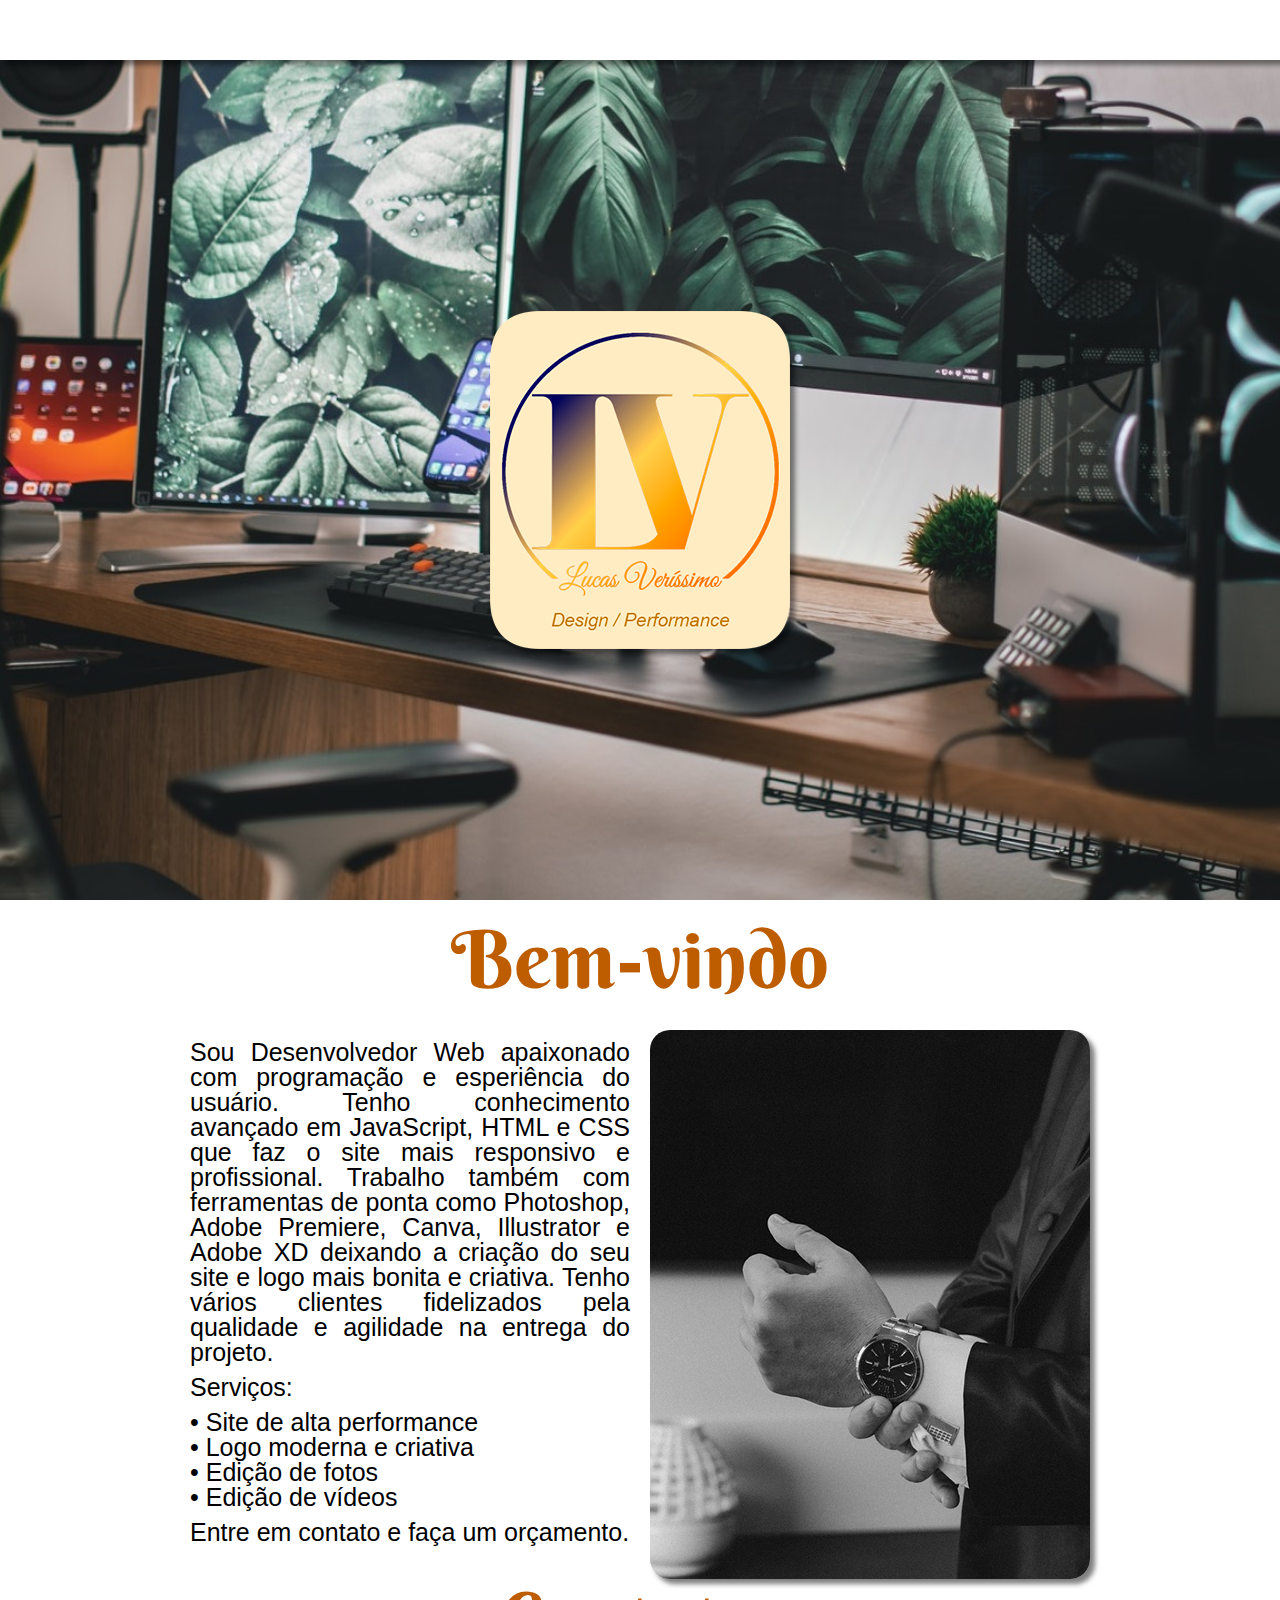
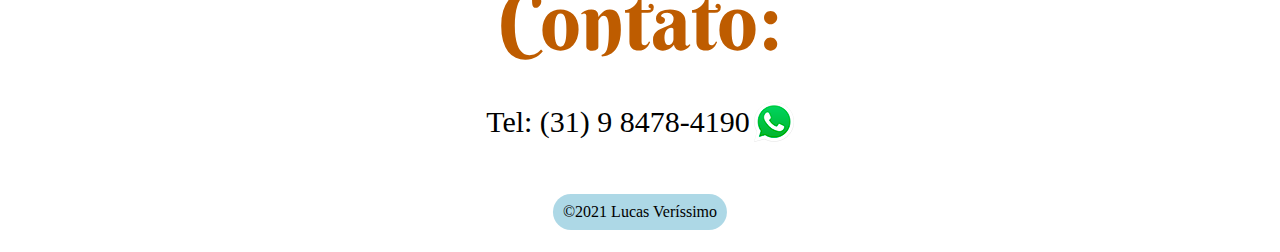
==== index.html @ 3d97fd0a "Update index.html" ====
<!DOCTYPE html>
<html lang="pt-br">
<head>
    <meta charset="UTF-8">
    <meta http-equiv="X-UA-Compatible" content="IE=edge">
    <meta name="viewport" content="width=device-width, initial-scale=1.0">
    <link rel="stylesheet" href="styles/reset.css">
    <link rel="stylesheet" href="styles/style.css">
    <link rel="shortcut icon" href="img/favicon.ico" type="image/x-icon">
    
    <title>Lucas Veríssimo</title>
</head>
<body>
    <header>
    </header>
    <main>
        <picture id="home">
            <img src="img/logo_home.png" alt="logo" class="vertical-align" id="logo-home">
        </picture>
        <div id="page">
            <div id="text-page">
                <h2 class="berkshire">Bem-vindo</h2>
                <section id="sobre-mim">
                    <p>
                        Sou Desenvolvedor Web apaixonado com programação e esperiência do usuário. Tenho conhecimento avançado em JavaScript, HTML e CSS que faz o site mais responsivo e profissional. Trabalho também com ferramentas de ponta como Photoshop, Adobe Premiere, Canva, Illustrator e Adobe XD deixando a criação do seu site e logo mais bonita e criativa. Tenho vários clientes fidelizados pela qualidade e agilidade na entrega do projeto.
                    </p>
                    <p>
                        Serviços:
                    </p>
                    <ul>
                        <li>Site de alta performance</li>
                        <li>Logo moderna e criativa</li>
                        <li>Edição de fotos</li>
                        <li>Edição de vídeos</li>
                    </ul>
                    <p>Entre em contato e faça um orçamento.</p>
                </section>
                <img src="img/terno.png" alt="terno" id="minha-foto">
                <h2 class="berkshire">Contato:</h2>
                <section id="whatsapp" onclick="clicou()">
                    <h2 id="telefone" class="contato">Tel: (31) 9 8478-4190</h2>
                    <img src="img/whatsapp.png" alt="Simbolo do Whatsapp" id="img_whatsapp">
                </section>
            </div>
        </div>
    </main>
    <footer>
        <section id="rodape">
            &copy;2021 Lucas Veríssimo
        </section>
    </footer>
    <script src="scripts/script.js"></script>
</body>
</html>
---- styles/style.css ----
@charset "UTF-8";

@font-face {
    font-family: "Berkshire-Swash";
    src: url(../fonts/BerkshireSwash-Regular.ttf);
}


body {
    background-image: url("../img/background.jpg");
    background-attachment: fixed;
    background-position: center;
    background-repeat: no-repeat;
    background-size: cover;
}

header {
    background-color: white;
    width: 100%;
    min-height: 60px;
    box-shadow: 5px 5px 5px rgba(0, 0, 0, 0.438);
}

#home {
    display: block;
    max-width: 100%;
    text-align: center;
}

.vertical-align {
    position: relative;
    top: 50%;
    transform: translateY(-50%);
}

img#logo-home {
    border-radius: 41px;
    box-shadow: 5px 5px 5px rgba(0, 0, 0, 0.479);
    max-width: 100%;
}

div#page {
    background-image: url("../img/fundo_text-page.png");
    background-attachment: fixed;
    background-position: center;
    background-repeat: no-repeat;
    background-size: cover;
    padding: 20px;
}

div#text-page {
    max-width: 900px;
    margin: auto;
    text-align: center;
}

h2.berkshire {
    font-family: Berkshire-Swash;
    color: #BE5C00;
    font-size: 80px;
    margin-bottom: 30px;
}

#sobre-mim {
    max-width: 440px;
    display: inline-block;
    vertical-align: top;
    margin-bottom: 20px;
}

p, ul {
    margin-top: 10px;
    font-family: Arial, Helvetica, sans-serif;
    font-size: 25px;
    text-align: justify;
}

li::before {content: "• "; color:black}

#minha-foto {
    display: inline-block;
    margin-left: 16px;
    border-radius: 20px;
    box-shadow: 5px 5px 5px rgba(0, 0, 0, 0.500);
}


.contato {
    font-size: 30px;
}

#whatsapp {
    padding: 10px;
    display: inline-block;
    margin: auto;
    border-radius: 20px;
}

#whatsapp:hover {
    background-color: lightgreen;
    cursor: pointer;
}

#telefone, #img_whatsapp {
    display: inline-block;
    vertical-align: middle;
}

footer {
    height: 80px;
    position: relative;
}

#rodape {
    background-color: lightblue;
    position: absolute;
    top: 50%;
    left: 50%;
    margin-right: -50%;
    transform: translate(-50%, -50%);
    padding: 10px;
    border-radius: 30px;
}
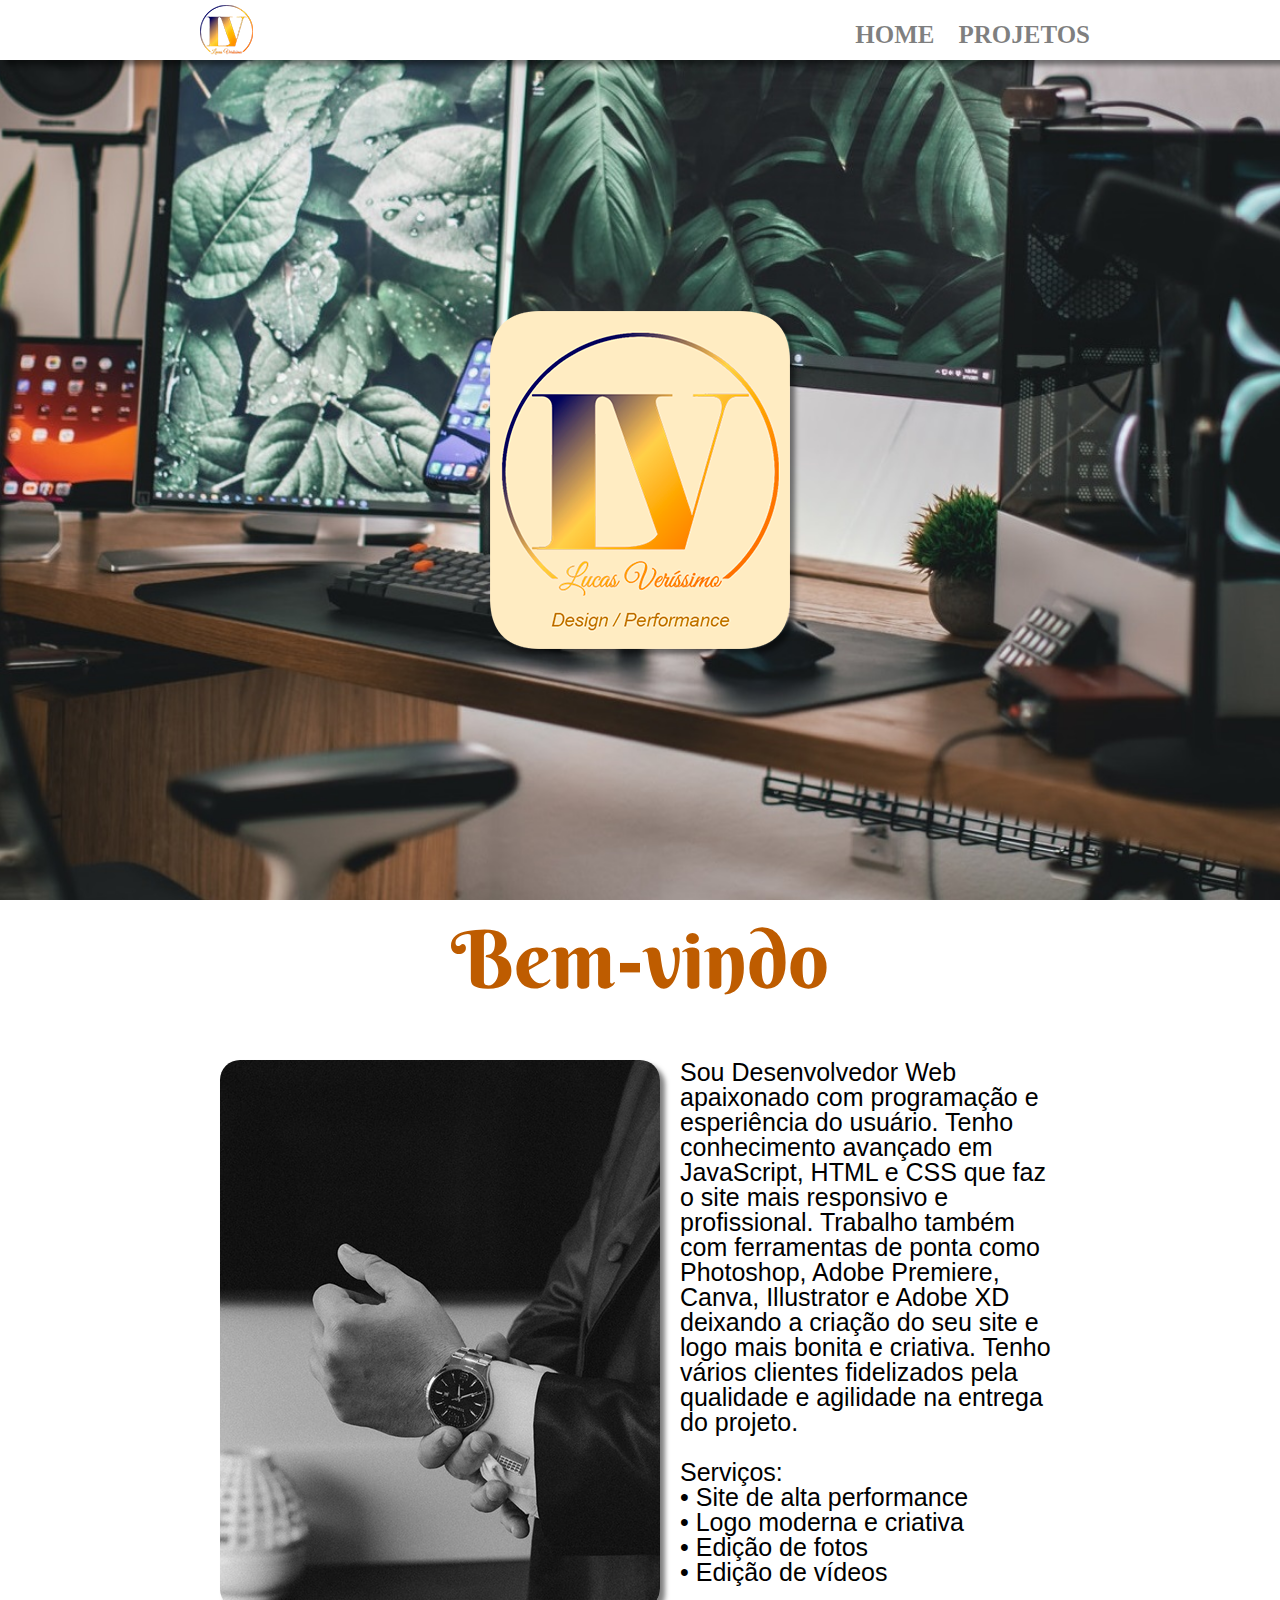
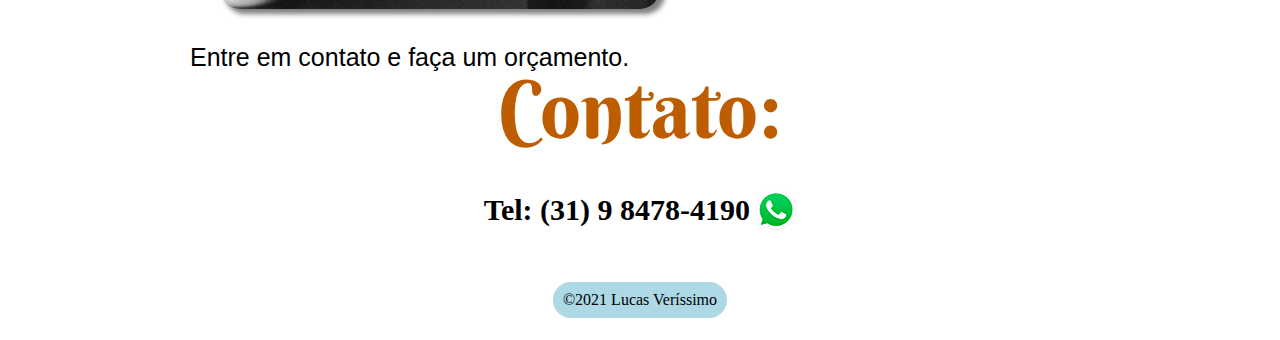
==== commit ce445bc8: "Update Header" ====
--- a/index.html
+++ b/index.html
@@ -7,40 +7,51 @@
     <link rel="stylesheet" href="styles/reset.css">
     <link rel="stylesheet" href="styles/style.css">
     <link rel="shortcut icon" href="img/favicon.ico" type="image/x-icon">
-    
     <title>Lucas Veríssimo</title>
 </head>
 <body>
     <header>
+        <div class="caixa">
+            <img src="img/logo-pq.png" alt="logo" id="logo-header">
+            <nav>
+                <a href="#">HOME</a>
+                <a href="#">PROJETOS</a>
+            </nav>
+        </div>
     </header>
     <main>
-        <picture id="home">
-            <img src="img/logo_home.png" alt="logo" class="vertical-align" id="logo-home">
-        </picture>
+        <section id="home">
+            <img src="img/logo.png" alt="logo" class="vertical-align" id="logo">
+        </section>
         <div id="page">
             <div id="text-page">
                 <h2 class="berkshire">Bem-vindo</h2>
                 <section id="sobre-mim">
-                    <p>
-                        Sou Desenvolvedor Web apaixonado com programação e esperiência do usuário. Tenho conhecimento avançado em JavaScript, HTML e CSS que faz o site mais responsivo e profissional. Trabalho também com ferramentas de ponta como Photoshop, Adobe Premiere, Canva, Illustrator e Adobe XD deixando a criação do seu site e logo mais bonita e criativa. Tenho vários clientes fidelizados pela qualidade e agilidade na entrega do projeto.
-                    </p>
-                    <p>
-                        Serviços:
-                    </p>
-                    <ul>
-                        <li>Site de alta performance</li>
-                        <li>Logo moderna e criativa</li>
-                        <li>Edição de fotos</li>
-                        <li>Edição de vídeos</li>
-                    </ul>
-                    <p>Entre em contato e faça um orçamento.</p>
+                    <img src="img/terno.png" alt="terno" id="img-sobre-mim">
+                    <section id="txt-sobre-mim">
+                        <p>
+                            Sou Desenvolvedor Web apaixonado com programação e esperiência do usuário. Tenho conhecimento avançado em JavaScript, HTML e CSS que faz o site mais responsivo e profissional. Trabalho também com ferramentas de ponta como Photoshop, Adobe Premiere, Canva, Illustrator e Adobe XD deixando a criação do seu site e logo mais bonita e criativa. Tenho vários clientes fidelizados pela qualidade e agilidade na entrega do projeto.
+                        </p>
+                        <p><br>
+                            Serviços:
+                        </p>
+                        <ul>
+                            <li>Site de alta performance</li>
+                            <li>Logo moderna e criativa</li>
+                            <li>Edição de fotos</li>
+                            <li>Edição de vídeos</li>
+                        </ul>
+                    </section>
                 </section>
-                <img src="img/terno.png" alt="terno" id="minha-foto">
+                
+                <p>Entre em contato e faça um orçamento.</p>
+
                 <h2 class="berkshire">Contato:</h2>
-                <section id="whatsapp" onclick="clicou()">
-                    <h2 id="telefone" class="contato">Tel: (31) 9 8478-4190</h2>
+                
+                <a href="https://api.whatsapp.com/send?phone=5531984784190" target="_blank" id="whatsapp">
+                    <h2 id="telefone">Tel: (31) 9 8478-4190</h2>
                     <img src="img/whatsapp.png" alt="Simbolo do Whatsapp" id="img_whatsapp">
-                </section>
+                </a>
             </div>
         </div>
     </main>
--- a/styles/style.css
+++ b/styles/style.css
@@ -4,7 +4,6 @@
     font-family: "Berkshire-Swash";
     src: url(../fonts/BerkshireSwash-Regular.ttf);
 }
-
 
 body {
     background-image: url("../img/background.jpg");
@@ -17,14 +16,47 @@
 header {
     background-color: white;
     width: 100%;
-    min-height: 60px;
+    height: 60px;
     box-shadow: 5px 5px 5px rgba(0, 0, 0, 0.438);
+    padding: 0 10px;
 }
 
-#home {
+div.caixa {
+    max-width: 900px;
+    margin: 0 auto;
+    position: relative;
+}
+
+img#logo-header {
+    display: inline;
+    margin-top: 5px;
+}
+
+nav {
+    position: absolute;
+    top: 22px;
+    right: 0;
+}
+
+a {
+    text-decoration: none;
+    font-size: 25px;
+    color: rgba(0, 0, 0, 0.5);
+    font-weight: bold;
+    padding: 10px;
+    border-radius: 10px;
+    transition: 0.5s;
+}
+
+a:hover {
+    background-color: rgba(0, 0, 0, 0.5);
+    color: black;
+}
+
+section#home {
     display: block;
+    text-align: center;
     max-width: 100%;
-    text-align: center;
 }
 
 .vertical-align {
@@ -33,10 +65,10 @@
     transform: translateY(-50%);
 }
 
-img#logo-home {
+img#logo {
     border-radius: 41px;
     box-shadow: 5px 5px 5px rgba(0, 0, 0, 0.479);
-    max-width: 100%;
+    max-width: 90%;
 }
 
 div#page {
@@ -61,42 +93,53 @@
     margin-bottom: 30px;
 }
 
-#sobre-mim {
-    max-width: 440px;
-    display: inline-block;
-    vertical-align: top;
-    margin-bottom: 20px;
+section#sobre-mim {
+    padding: 10px;
+    margin-bottom: 30px;
+}
+
+img#img-sobre-mim {
+    float: left;
+    border-radius: 20px;
+    box-shadow: 5px 5px 5px rgba(0, 0, 0, 0.500);
+    margin: 20px;
+    transition: 0.5s;
+}
+
+img#img-sobre-mim:hover {
+    opacity: 0.8;
+}
+
+section#txt-sobre-mim {
+    margin: 20px;
 }
 
 p, ul {
-    margin-top: 10px;
     font-family: Arial, Helvetica, sans-serif;
     font-size: 25px;
-    text-align: justify;
+    text-align: left;
 }
 
-li::before {content: "• "; color:black}
-
-#minha-foto {
-    display: inline-block;
-    margin-left: 16px;
-    border-radius: 20px;
-    box-shadow: 5px 5px 5px rgba(0, 0, 0, 0.500);
+li::before {
+    content: "• ";
+    color:black
 }
 
-
-.contato {
+h2#telefone {
     font-size: 30px;
 }
 
-#whatsapp {
+a#whatsapp {
     padding: 10px;
     display: inline-block;
     margin: auto;
     border-radius: 20px;
+    text-decoration: none;
+    color: black;
+    transition: 0.5s;
 }
 
-#whatsapp:hover {
+a#whatsapp:hover {
     background-color: lightgreen;
     cursor: pointer;
 }
@@ -120,4 +163,4 @@
     transform: translate(-50%, -50%);
     padding: 10px;
     border-radius: 30px;
-}+}
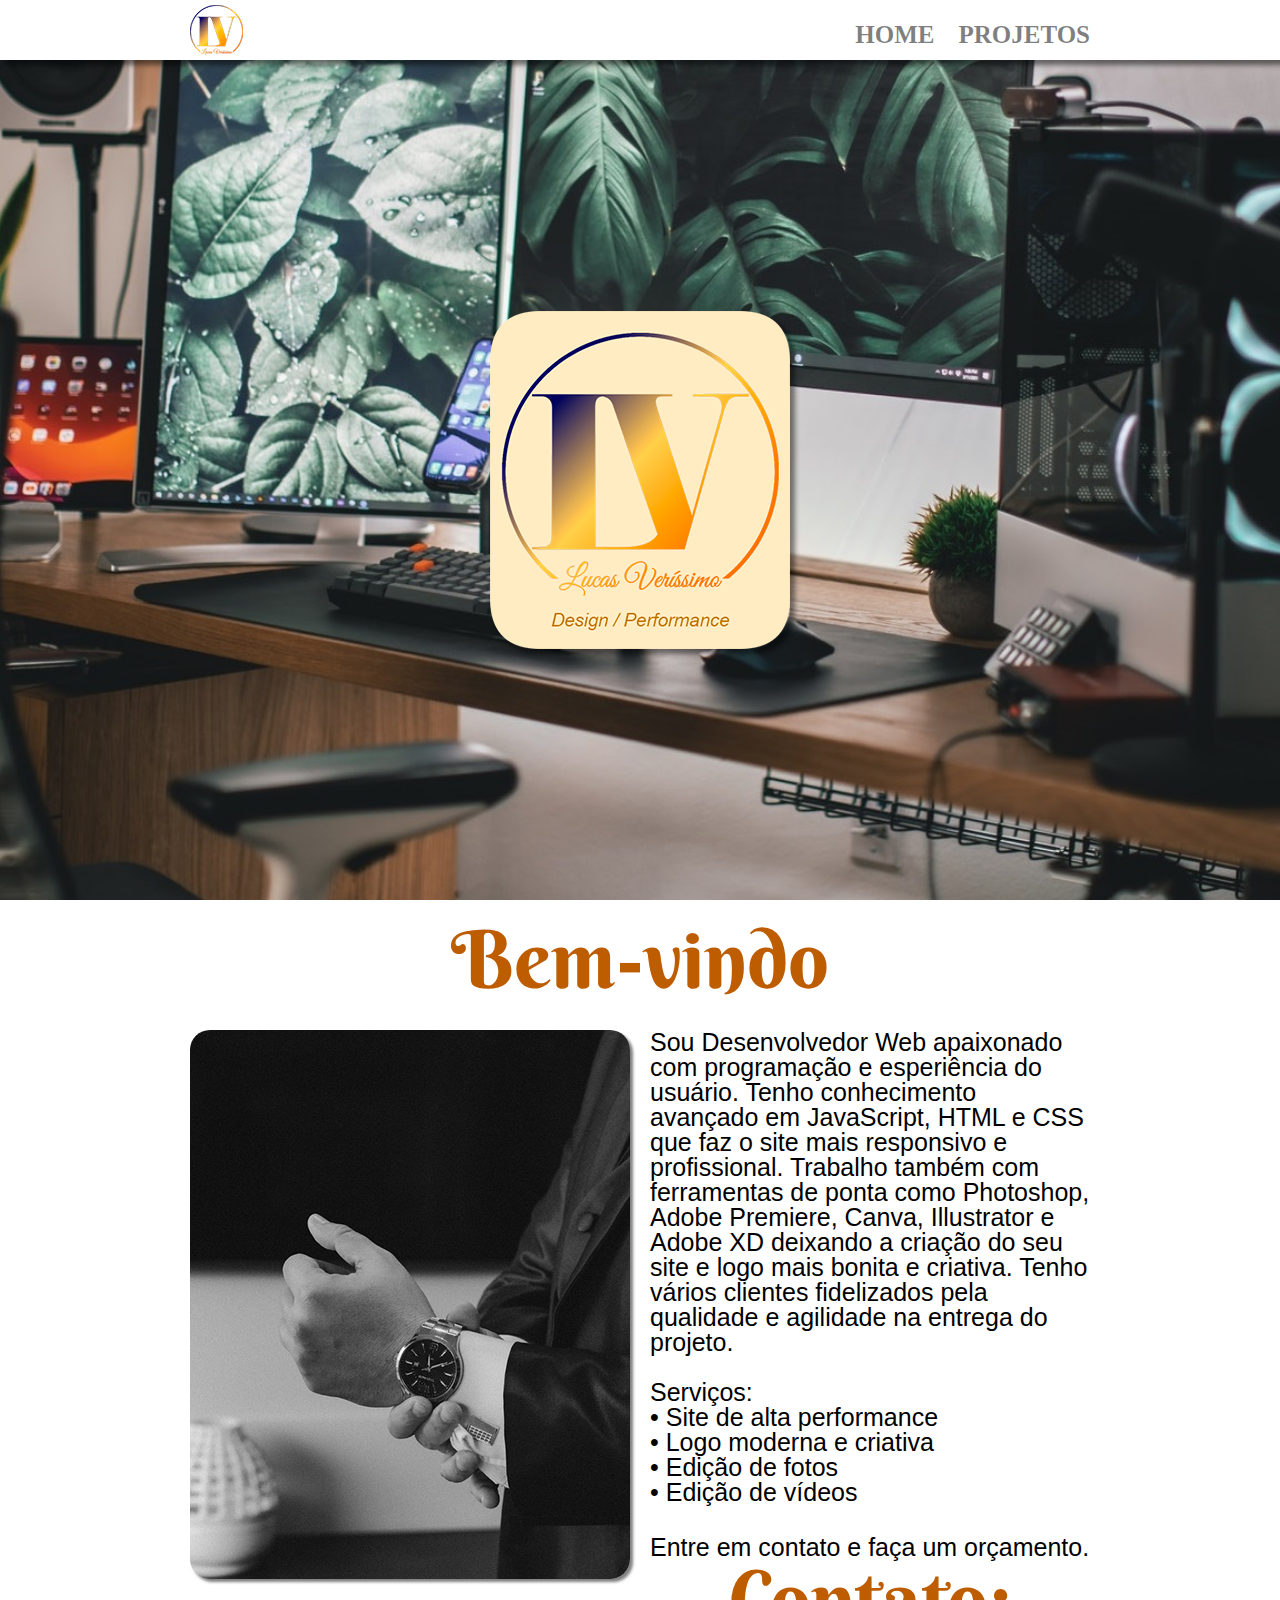
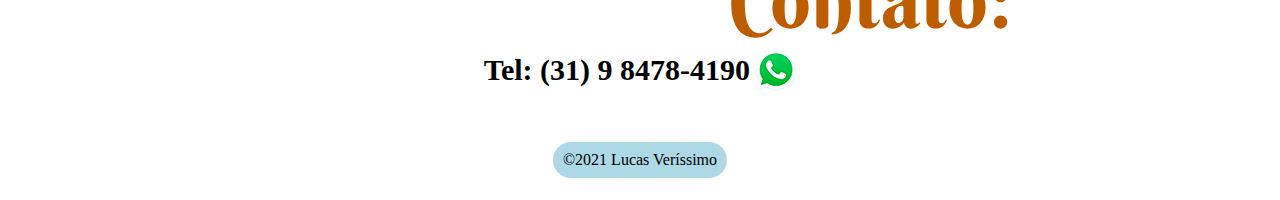
==== commit 4ff36e80: "Update css" ====
--- a/index.html
+++ b/index.html
@@ -43,15 +43,14 @@
                         </ul>
                     </section>
                 </section>
-                
-                <p>Entre em contato e faça um orçamento.</p>
-
-                <h2 class="berkshire">Contato:</h2>
-                
-                <a href="https://api.whatsapp.com/send?phone=5531984784190" target="_blank" id="whatsapp">
-                    <h2 id="telefone">Tel: (31) 9 8478-4190</h2>
-                    <img src="img/whatsapp.png" alt="Simbolo do Whatsapp" id="img_whatsapp">
-                </a>
+                <section>
+                    <p>Entre em contato e faça um orçamento.</p>
+                    <h2 class="berkshire">Contato:</h2>
+                    <a href="https://api.whatsapp.com/send?phone=5531984784190" target="_blank" id="whatsapp">
+                        <h2 id="telefone">Tel: (31) 9 8478-4190</h2>
+                        <img src="img/whatsapp.png" alt="Simbolo do Whatsapp" id="img_whatsapp">
+                    </a>
+                </section>
             </div>
         </div>
     </main>
--- a/styles/style.css
+++ b/styles/style.css
@@ -1,4 +1,7 @@
-@charset "UTF-8";
+:root {
+    --header-height: 60px;
+}
+
 
 @font-face {
     font-family: "Berkshire-Swash";
@@ -16,20 +19,20 @@
 header {
     background-color: white;
     width: 100%;
-    height: 60px;
-    box-shadow: 5px 5px 5px rgba(0, 0, 0, 0.438);
-    padding: 0 10px;
+    height: var(--header-height);
+    box-shadow: 5px 5px 5px rgba(0, 0, 0, 0.5);
 }
 
 div.caixa {
     max-width: 900px;
     margin: 0 auto;
     position: relative;
+    padding: 0 10px;
 }
 
 img#logo-header {
     display: inline;
-    margin-top: 5px;
+    margin-top: calc((var(--header-height) - 50px)/2);
 }
 
 nav {
@@ -90,19 +93,19 @@
     font-family: Berkshire-Swash;
     color: #BE5C00;
     font-size: 80px;
-    margin-bottom: 30px;
 }
 
 section#sobre-mim {
-    padding: 10px;
-    margin-bottom: 30px;
+    margin: 30px 0;
 }
 
 img#img-sobre-mim {
+    max-width: 100%;
     float: left;
     border-radius: 20px;
-    box-shadow: 5px 5px 5px rgba(0, 0, 0, 0.500);
-    margin: 20px;
+    box-shadow: 3px 3px 3px rgba(0, 0, 0, 0.500);
+    margin-bottom: 20px;
+    margin-right: 20px;
     transition: 0.5s;
 }
 
@@ -111,7 +114,7 @@
 }
 
 section#txt-sobre-mim {
-    margin: 20px;
+    text-align: justify;
 }
 
 p, ul {
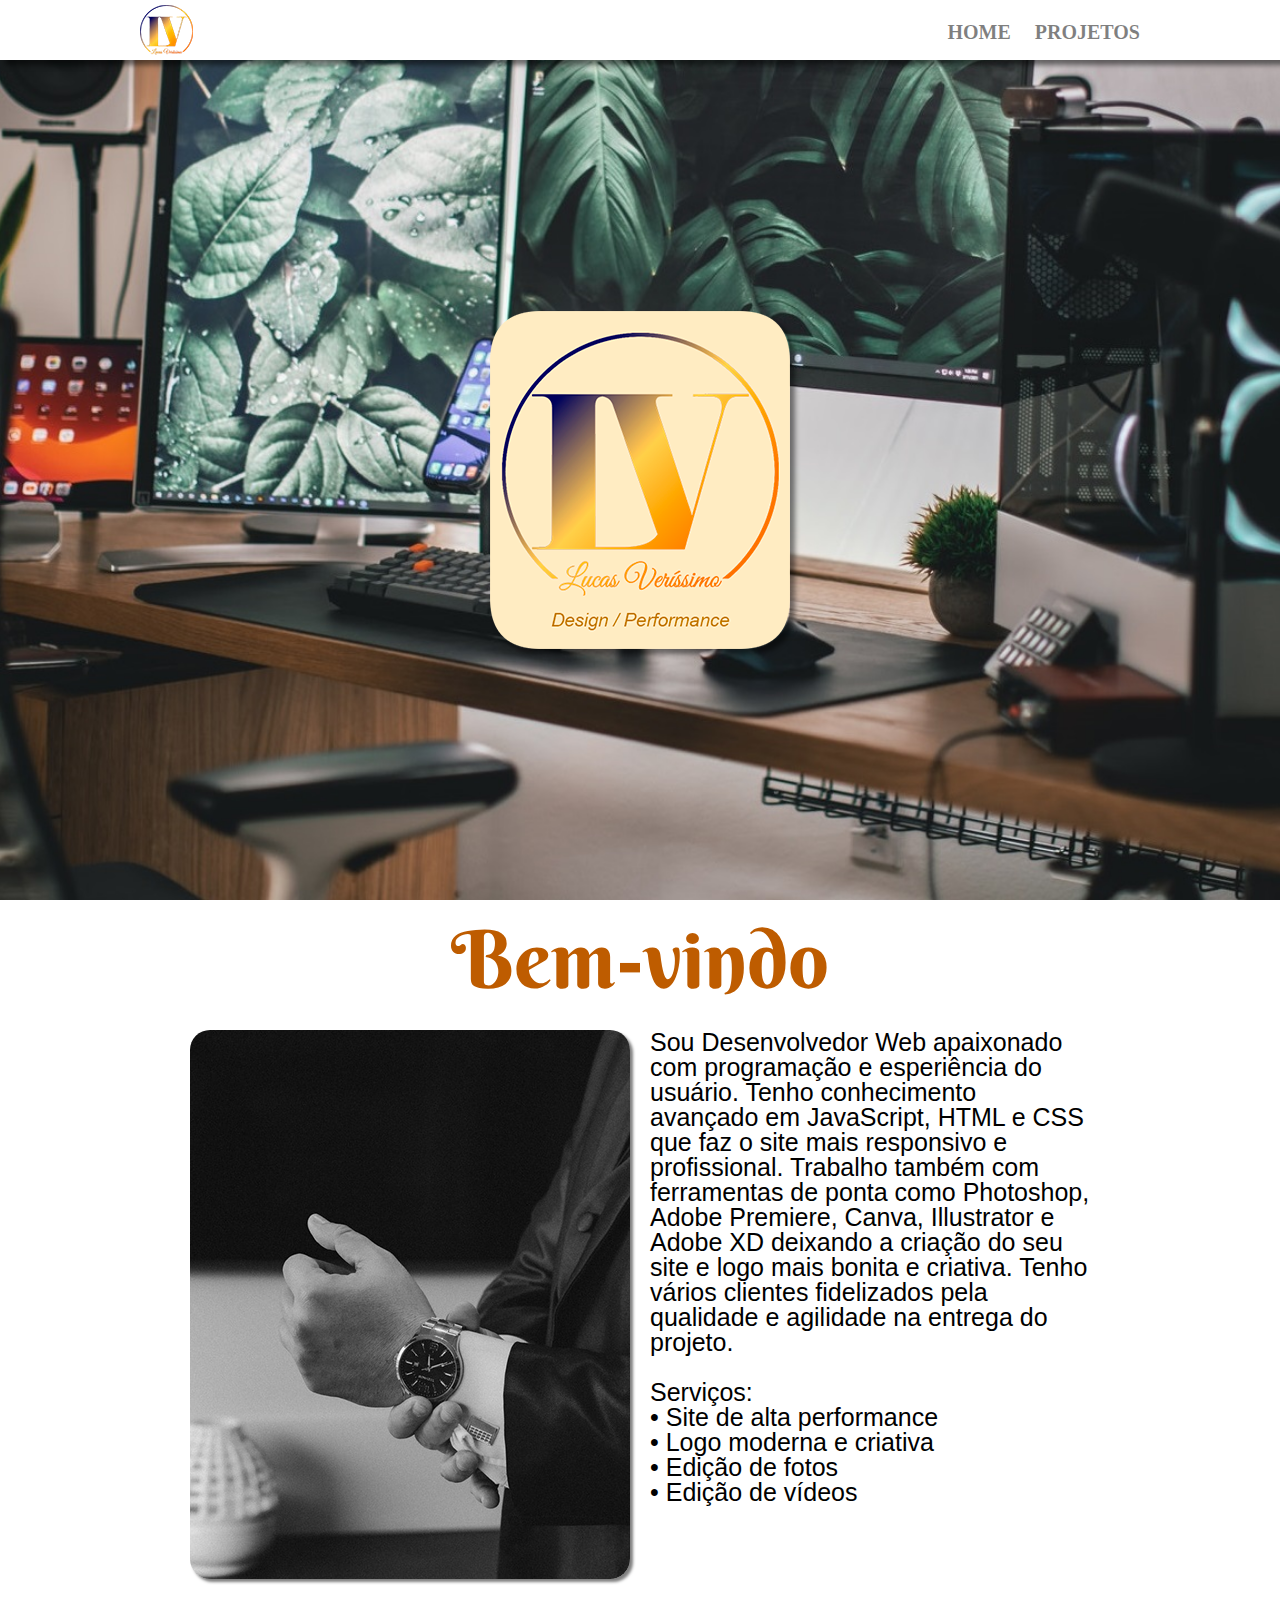
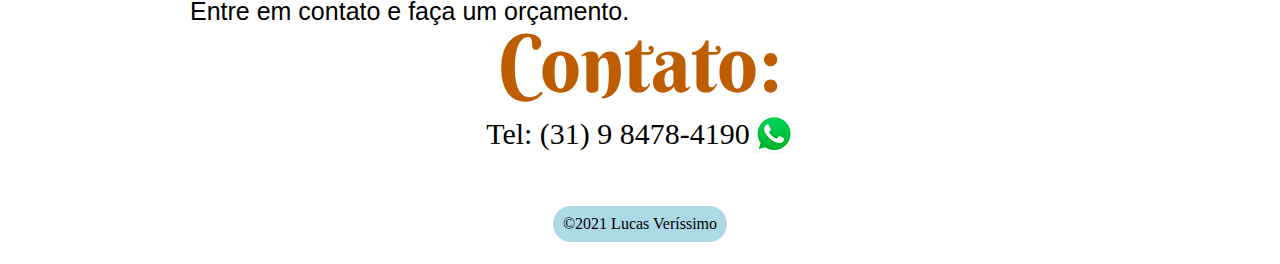
==== commit 8154706c: "Update css" ====
--- a/index.html
+++ b/index.html
@@ -43,7 +43,7 @@
                         </ul>
                     </section>
                 </section>
-                <section>
+                <section id="contato">
                     <p>Entre em contato e faça um orçamento.</p>
                     <h2 class="berkshire">Contato:</h2>
                     <a href="https://api.whatsapp.com/send?phone=5531984784190" target="_blank" id="whatsapp">
--- a/styles/style.css
+++ b/styles/style.css
@@ -1,7 +1,6 @@
 :root {
     --header-height: 60px;
 }
-
 
 @font-face {
     font-family: "Berkshire-Swash";
@@ -24,14 +23,13 @@
 }
 
 div.caixa {
-    max-width: 900px;
+    max-width: 1000px;
     margin: 0 auto;
     position: relative;
     padding: 0 10px;
 }
 
 img#logo-header {
-    display: inline;
     margin-top: calc((var(--header-height) - 50px)/2);
 }
 
@@ -41,9 +39,9 @@
     right: 0;
 }
 
-a {
+header nav a {
     text-decoration: none;
-    font-size: 25px;
+    font-size: 20px;
     color: rgba(0, 0, 0, 0.5);
     font-weight: bold;
     padding: 10px;
@@ -51,9 +49,14 @@
     transition: 0.5s;
 }
 
-a:hover {
-    background-color: rgba(0, 0, 0, 0.5);
+header nav a:hover {
+    background-color: rgba(0, 0, 255, 0.5);
     color: black;
+    box-shadow: 2px 2px 0px rgb(0, 0, 200);
+}
+
+header nav a:active {
+    box-shadow:2px 2px 0px rgb(0, 0, 200) inset;
 }
 
 section#home {
@@ -113,14 +116,14 @@
     opacity: 0.8;
 }
 
-section#txt-sobre-mim {
-    text-align: justify;
-}
-
 p, ul {
     font-family: Arial, Helvetica, sans-serif;
     font-size: 25px;
     text-align: left;
+}
+
+section#contato {
+    clear: both;
 }
 
 li::before {
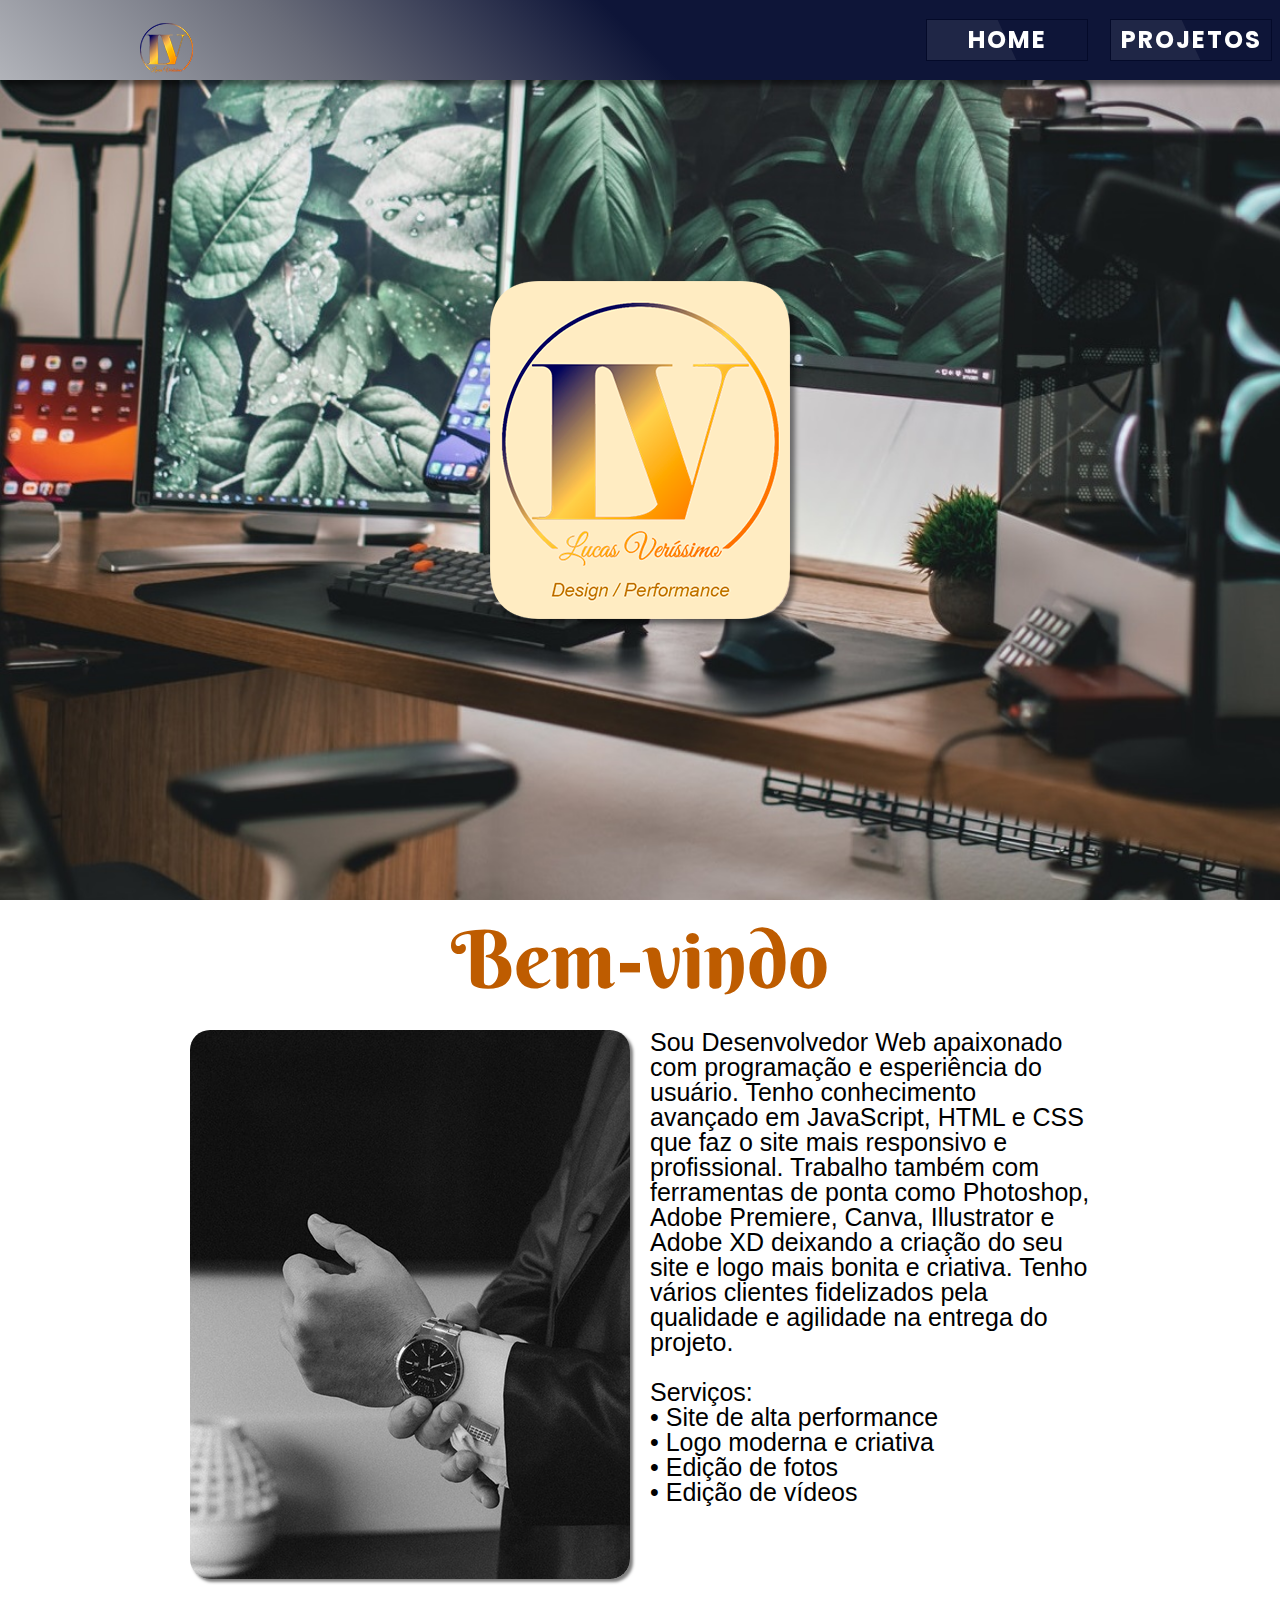
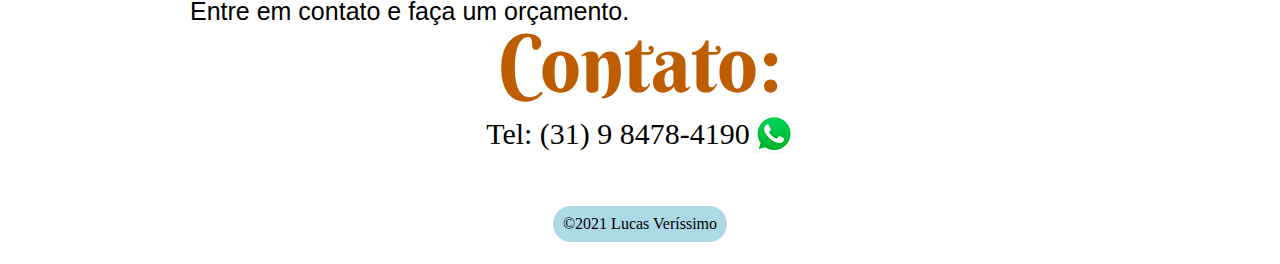
==== commit 24412cb1: "Update Header" ====
--- a/index.html
+++ b/index.html
@@ -6,6 +6,7 @@
     <meta name="viewport" content="width=device-width, initial-scale=1.0">
     <link rel="stylesheet" href="styles/reset.css">
     <link rel="stylesheet" href="styles/style.css">
+    <link rel="stylesheet" href="styles/buttons.css">
     <link rel="shortcut icon" href="img/favicon.ico" type="image/x-icon">
     <title>Lucas Veríssimo</title>
 </head>
@@ -14,11 +15,16 @@
         <div class="caixa">
             <img src="img/logo-pq.png" alt="logo" id="logo-header">
             <nav>
-                <a href="#">HOME</a>
-                <a href="#">PROJETOS</a>
+                <a href="#">
+                    <span>HOME</span>
+                </a>
+                <a href="projetos.html">
+                    <span>PROJETOS</span>
+                </a>
             </nav>
         </div>
     </header>
+
     <main>
         <section id="home">
             <img src="img/logo.png" alt="logo" class="vertical-align" id="logo">
--- a/styles/style.css
+++ b/styles/style.css
@@ -1,5 +1,5 @@
 :root {
-    --header-height: 60px;
+    --header-height: 80px;
 }
 
 @font-face {
@@ -16,17 +16,23 @@
 }
 
 header {
-    background-color: white;
+    background: linear-gradient(45deg, #b1b3b9, #696c79, #0e1538 50%);
+    
     width: 100%;
     height: var(--header-height);
     box-shadow: 5px 5px 5px rgba(0, 0, 0, 0.5);
+    position: fixed;
+    z-index: 10;
 }
 
 div.caixa {
     max-width: 1000px;
     margin: 0 auto;
-    position: relative;
     padding: 0 10px;
+    height: 100%;
+    display: flex;
+    justify-content: space-between;
+    align-items: center;
 }
 
 img#logo-header {
@@ -35,7 +41,7 @@
 
 nav {
     position: absolute;
-    top: 22px;
+    top: 19px;
     right: 0;
 }
 
@@ -50,13 +56,13 @@
 }
 
 header nav a:hover {
-    background-color: rgba(0, 0, 255, 0.5);
-    color: black;
-    box-shadow: 2px 2px 0px rgb(0, 0, 200);
+    background-color: rgba(0, 0, 0, 0.5);
+    color: white;
+    box-shadow: 2px 2px 0px rgb(0, 0, 0);
 }
 
 header nav a:active {
-    box-shadow:2px 2px 0px rgb(0, 0, 200) inset;
+    box-shadow:2px 2px 0px rgb(0, 0, 0) inset;
 }
 
 section#home {
--- a/styles/buttons.css
+++ b/styles/buttons.css
@@ -0,0 +1,82 @@
+@import url('https://fonts.googleapis.com/css?family=Poppins:100,200,300,400,500,600,700,800,900');
+
+/*
+body {
+    display: flex;
+    justify-content: center;
+    align-items: center;
+    min-height: 100vh;
+    background-color: #0e1538;
+
+}
+*/
+
+.caixa a {
+    box-sizing: border-box;
+    font-family: 'Poppins';
+    position: relative;
+    width: 160px;
+    height: 40px;
+    display: inline-block;
+    background-color: #fff;
+    margin: 0 10px;
+}
+
+.caixa a:before,
+.caixa a:after {
+    content: '';
+    position: absolute;
+    inset: 0;
+    background-color: #f00;
+    transition: 0.5s;
+}
+
+.caixa a:nth-child(1):before,
+.caixa a:nth-child(1):after {
+    background: linear-gradient(45deg, #00ccff, #0e1538, #d400d4);
+}
+
+.caixa a:nth-child(2):before,
+.caixa a:nth-child(2):after {
+    background: linear-gradient(45deg, #ff075b, #0e1538, #1aff22);
+}
+
+.caixa a:hover:before {
+    inset: -3px;
+}
+
+.caixa a:hover:after {
+    inset: -3px;
+    filter: blur(10px);
+}
+
+.caixa a span {
+    position: absolute;
+    top: 0;
+    left: 0;
+    width: 100%;
+    height: 100%;
+    display: inline-block;
+    background-color: #0e1538;
+    z-index: 10;
+    display: flex;
+    justify-content: center;
+    align-items: center;
+    font-size: 1.2em;
+    text-transform: uppercase;
+    letter-spacing: 2px;
+    color: #fff;
+    border: 1px solid #040a29;
+    overflow: hidden;
+}
+
+.caixa a span:before {
+    content: '';
+    position: absolute;
+    top: 0;
+    left: -50%;
+    width: 100%;
+    height: 100%;
+    background: rgba(255, 255, 255, 0.075);
+    transform: skew(25deg);
+}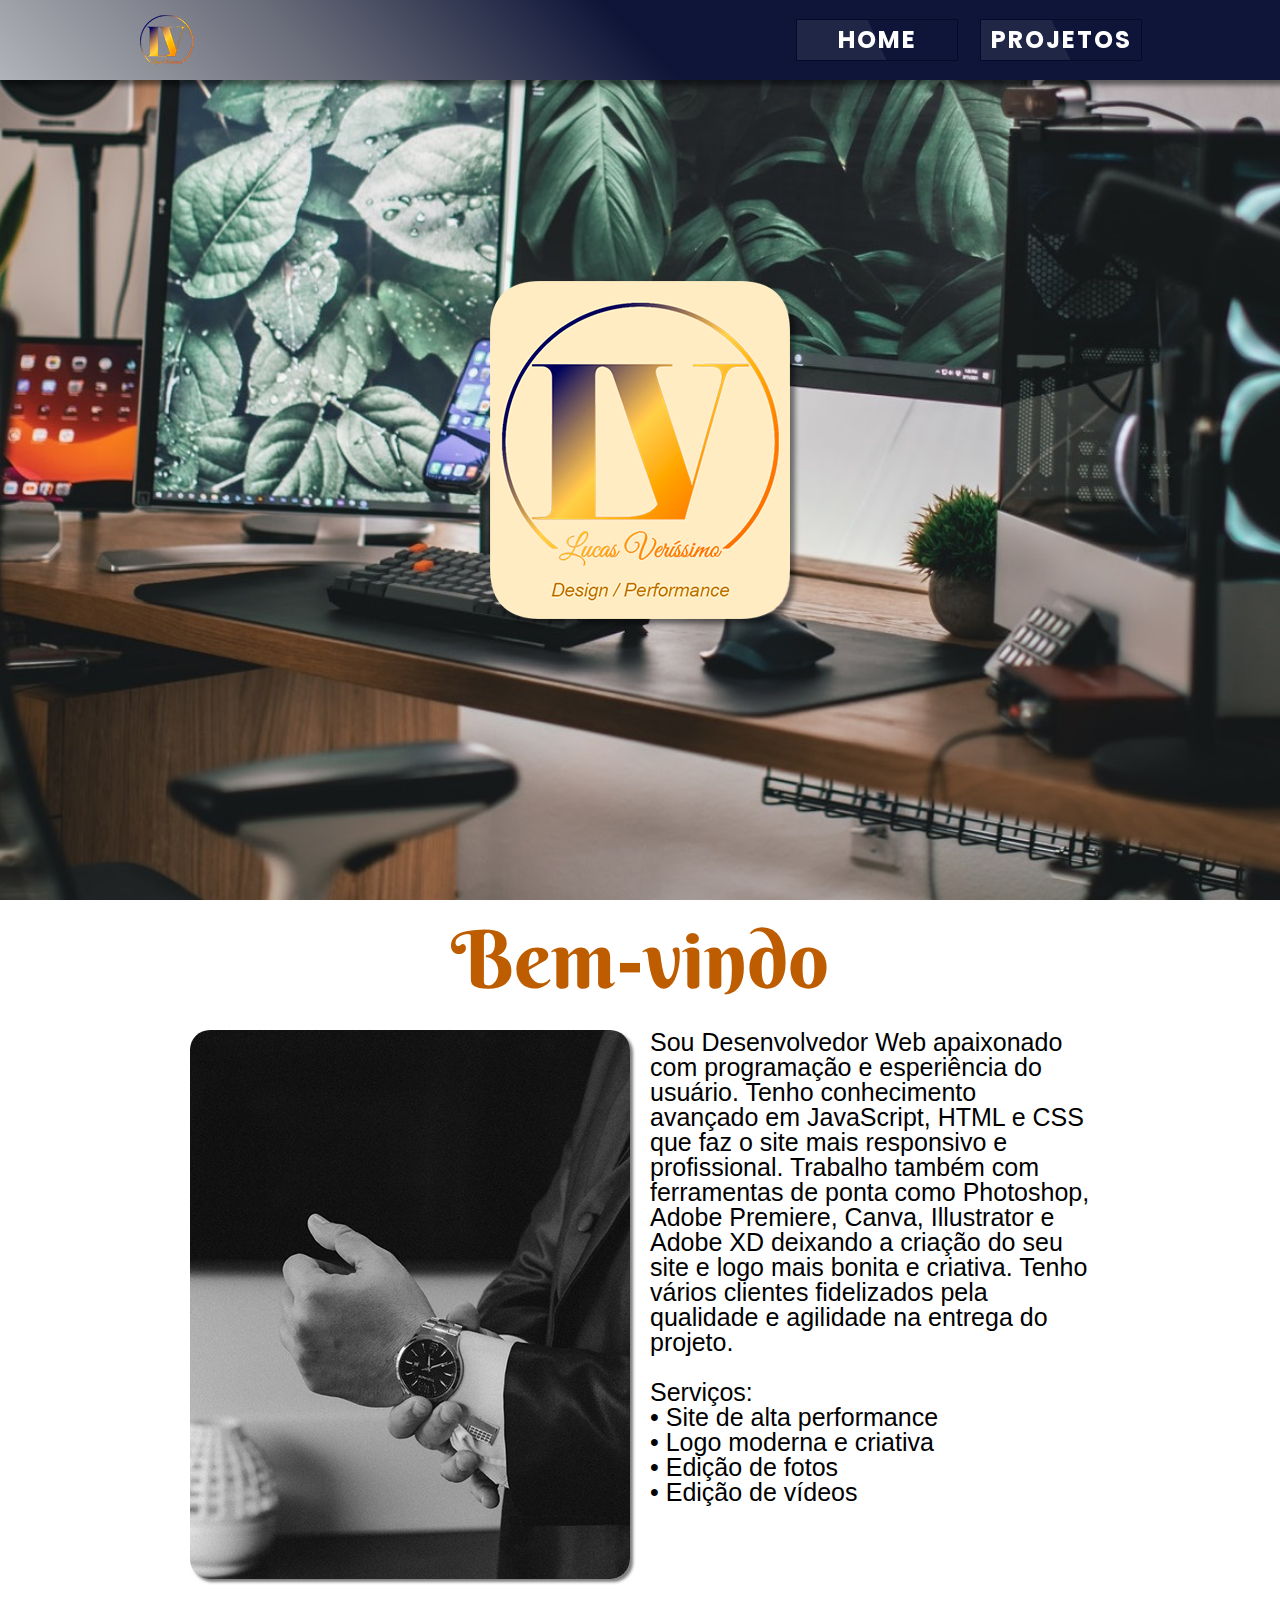
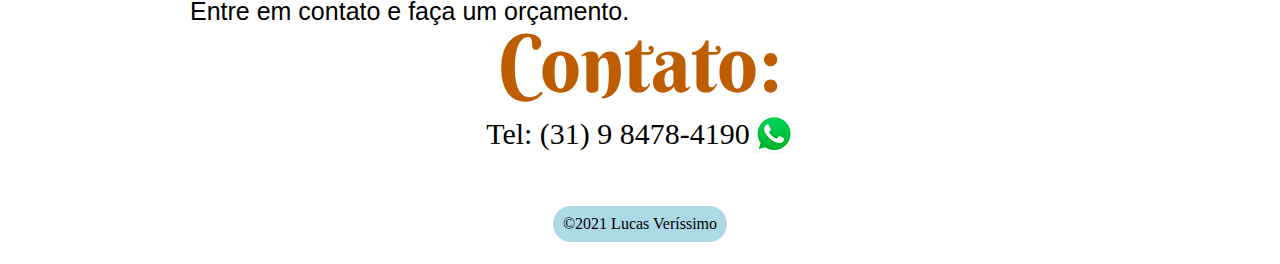
==== commit e91306ac: "create responsivo.css" ====
--- a/index.html
+++ b/index.html
@@ -5,6 +5,7 @@
     <meta http-equiv="X-UA-Compatible" content="IE=edge">
     <meta name="viewport" content="width=device-width, initial-scale=1.0">
     <link rel="stylesheet" href="styles/reset.css">
+    <link rel="stylesheet" href="styles/responsivo.css">
     <link rel="stylesheet" href="styles/style.css">
     <link rel="stylesheet" href="styles/buttons.css">
     <link rel="shortcut icon" href="img/favicon.ico" type="image/x-icon">
--- a/styles/responsivo.css
+++ b/styles/responsivo.css
@@ -0,0 +1,27 @@
+@media screen and (max-width: 850px) {
+    #img-sobre-mim {
+        float: none !important;
+    }
+
+    #txt-sobre-mim p {
+        clear: both;
+        text-align: justify !important;
+    }
+}
+
+@media screen and (max-width: 420px){
+    header {
+        background: linear-gradient(180deg, #696c79, #0e1538 50%) !important;
+        position: unset !important;
+    }
+
+    .caixa {
+        display: block !important;
+        text-align: center;
+    }
+
+    header nav {
+        position: static !important;
+        padding: 10px 0;
+    }
+}--- a/styles/style.css
+++ b/styles/style.css
@@ -17,9 +17,8 @@
 
 header {
     background: linear-gradient(45deg, #b1b3b9, #696c79, #0e1538 50%);
-    
     width: 100%;
-    height: var(--header-height);
+    min-height: var(--header-height);
     box-shadow: 5px 5px 5px rgba(0, 0, 0, 0.5);
     position: fixed;
     z-index: 10;
@@ -33,13 +32,14 @@
     display: flex;
     justify-content: space-between;
     align-items: center;
+    position: relative;
 }
 
 img#logo-header {
     margin-top: calc((var(--header-height) - 50px)/2);
 }
 
-nav {
+header nav {
     position: absolute;
     top: 19px;
     right: 0;
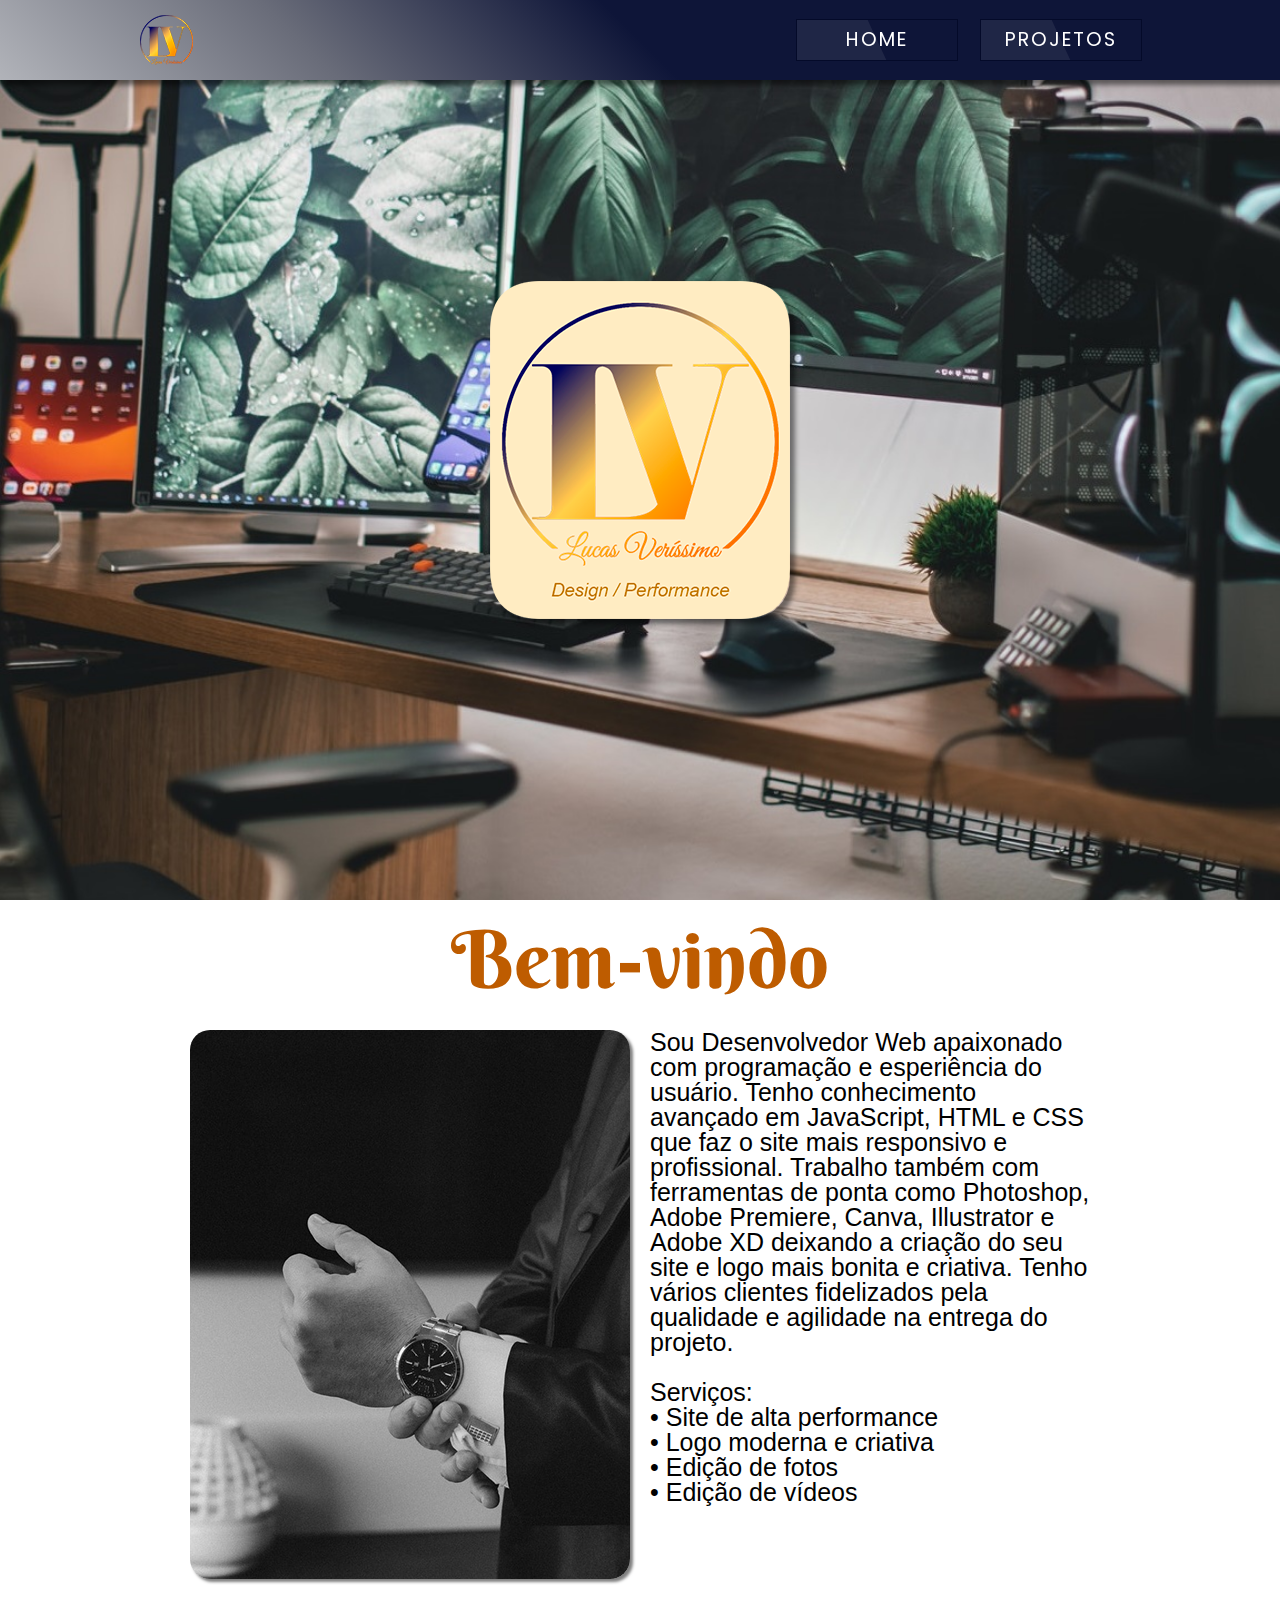
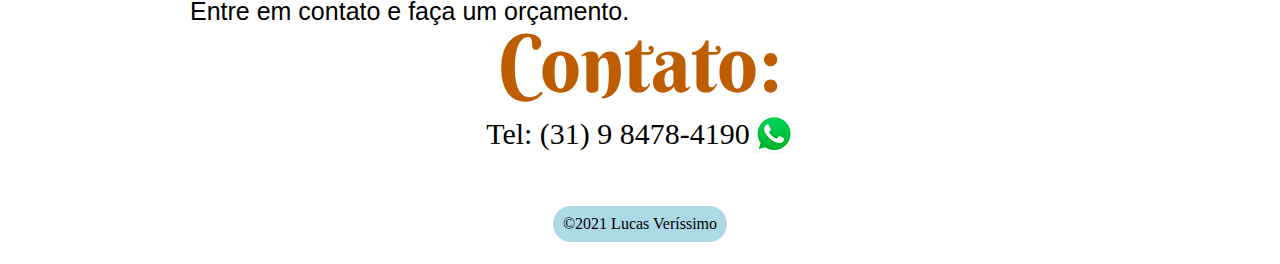
==== commit be88395b: "Update responsivo.css" ====
--- a/index.html
+++ b/index.html
@@ -5,16 +5,20 @@
     <meta http-equiv="X-UA-Compatible" content="IE=edge">
     <meta name="viewport" content="width=device-width, initial-scale=1.0">
     <link rel="stylesheet" href="styles/reset.css">
-    <link rel="stylesheet" href="styles/responsivo.css">
     <link rel="stylesheet" href="styles/style.css">
     <link rel="stylesheet" href="styles/buttons.css">
+    <link rel="stylesheet" href="styles/responsivo.css">
     <link rel="shortcut icon" href="img/favicon.ico" type="image/x-icon">
     <title>Lucas Veríssimo</title>
 </head>
 <body>
     <header>
         <div class="caixa">
-            <img src="img/logo-pq.png" alt="logo" id="logo-header">
+            <picture>
+                <source media="(max-width: 420px)" srcset="img/logo-pq-85px.png">
+                <img src="img/logo-pq-50px.png" alt="logo" id="logo-header">
+            </picture>
+
             <nav>
                 <a href="#">
                     <span>HOME</span>
--- a/styles/style.css
+++ b/styles/style.css
@@ -43,26 +43,6 @@
     position: absolute;
     top: 19px;
     right: 0;
-}
-
-header nav a {
-    text-decoration: none;
-    font-size: 20px;
-    color: rgba(0, 0, 0, 0.5);
-    font-weight: bold;
-    padding: 10px;
-    border-radius: 10px;
-    transition: 0.5s;
-}
-
-header nav a:hover {
-    background-color: rgba(0, 0, 0, 0.5);
-    color: white;
-    box-shadow: 2px 2px 0px rgb(0, 0, 0);
-}
-
-header nav a:active {
-    box-shadow:2px 2px 0px rgb(0, 0, 0) inset;
 }
 
 section#home {
--- a/styles/buttons.css
+++ b/styles/buttons.css
@@ -1,15 +1,4 @@
 @import url('https://fonts.googleapis.com/css?family=Poppins:100,200,300,400,500,600,700,800,900');
-
-/*
-body {
-    display: flex;
-    justify-content: center;
-    align-items: center;
-    min-height: 100vh;
-    background-color: #0e1538;
-
-}
-*/
 
 .caixa a {
     box-sizing: border-box;
--- a/styles/responsivo.css
+++ b/styles/responsivo.css
@@ -5,23 +5,28 @@
 
     #txt-sobre-mim p {
         clear: both;
-        text-align: justify !important;
+        text-align: justify;
     }
 }
 
 @media screen and (max-width: 420px){
     header {
-        background: linear-gradient(180deg, #696c79, #0e1538 50%) !important;
-        position: unset !important;
+        position: unset;
+        padding: 10px 0;
     }
 
     .caixa {
-        display: block !important;
-        text-align: center;
+        display: flex;
+        justify-content: space-between;
+        text-align: right;
+        padding: 0 30px !important;
     }
 
     header nav {
-        position: static !important;
-        padding: 10px 0;
+        position: static;
+    }
+
+    header nav a:nth-child(1) {
+        margin-bottom: 5px;
     }
 }